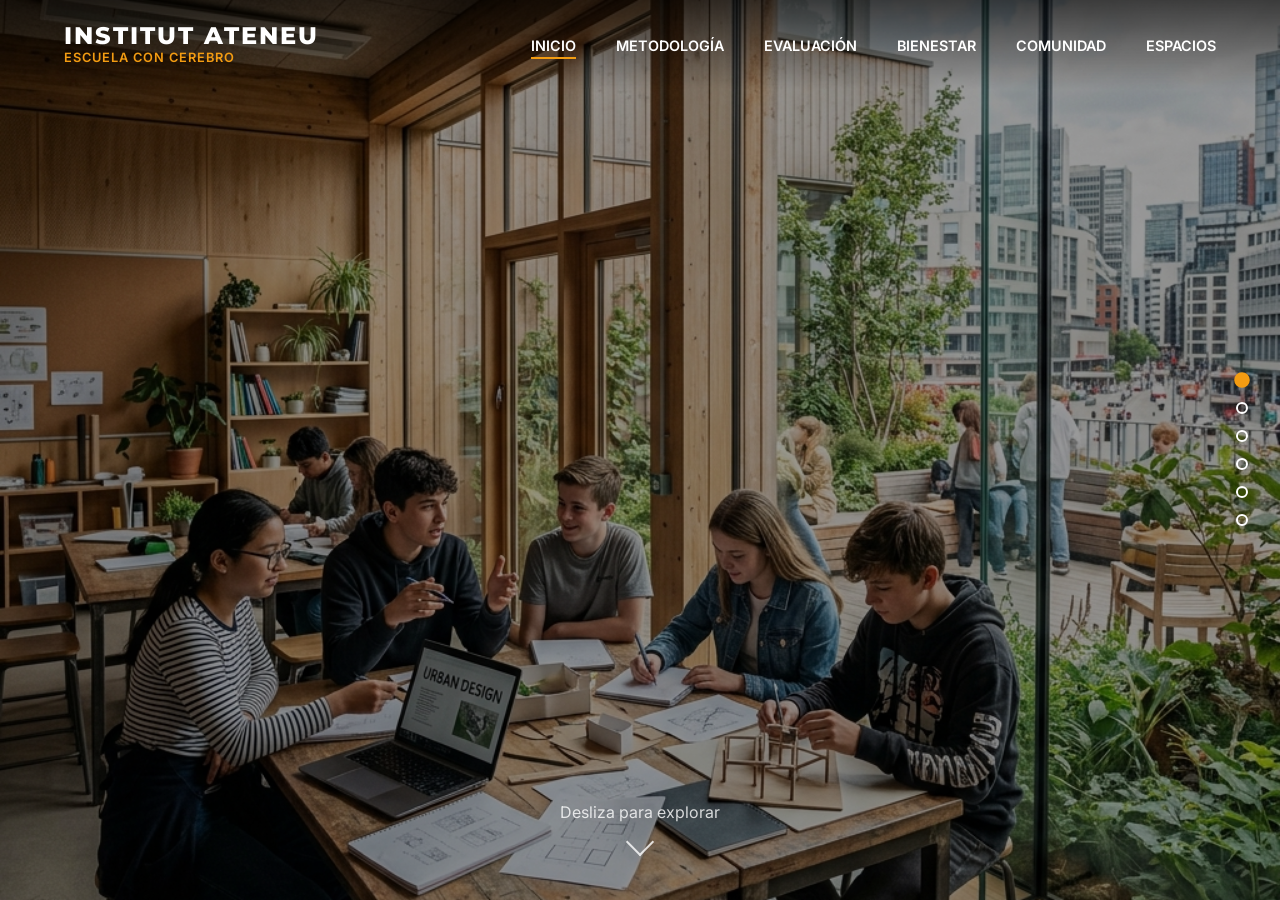
==== index.html @ 2cdfbdc0 "Create Bienestar subpage and link from home" ====
<!DOCTYPE html>
<html lang="es">
<head>
    <meta charset="UTF-8">
    <meta name="viewport" content="width=device-width, initial-scale=1.0">
    <title>Institut Ateneu - Escuela con Cerebro</title>
    <meta name="description" content="Institut Ateneu: Una propuesta de secundaria basada en neuroeducación. Metodología, evaluación, bienestar y comunidad en un entorno urbano innovador.">
    
    <!-- Fonts -->
    <link rel="preconnect" href="https://fonts.googleapis.com">
    <link rel="preconnect" href="https://fonts.gstatic.com" crossorigin>
    <link href="https://fonts.googleapis.com/css2?family=Inter:wght@300;400;600&family=Montserrat:wght@700;800&display=swap" rel="stylesheet">
    
    <link rel="stylesheet" href="style.css?v=1.2">
</head>
<body>
    <header id="main-header">
        <div class="logo">
            <span class="logo-text">INSTITUT ATENEU</span>
            <span class="logo-tagline">Escuela con cerebro</span>
        </div>
        <nav id="desktop-nav">
            <ul>
                <li><a href="#hero" class="active">Inicio</a></li>
                <li><a href="#metodologia">Metodología</a></li>
                <li><a href="#evaluacion">Evaluación</a></li>
                <li><a href="#bienestar">Bienestar</a></li>
                <li><a href="#comunidad">Comunidad</a></li>
                <li><a href="#espacios">Espacios</a></li>
            </ul>
        </nav>
        <button id="menu-toggle" aria-label="Abrir menú">
            <span class="bar"></span>
            <span class="bar"></span>
            <span class="bar"></span>
        </button>
    </header>

    <div id="mobile-menu-overlay">
        <nav>
            <ul>
                <li><a href="#hero">Inicio</a></li>
                <li><a href="#metodologia">Metodología</a></li>
                <li><a href="#evaluacion">Evaluación</a></li>
                <li><a href="#bienestar">Bienestar</a></li>
                <li><a href="#comunidad">Comunidad</a></li>
                <li><a href="#espacios">Espacios</a></li>
            </ul>
        </nav>
    </div>

    <main class="scroll-container">
        <!-- Panel 1: Hero -->
        <section id="hero" class="panel active">
            <video autoplay muted loop playsinline class="background-video" poster="assets/hero.png">
                <source src="assets/hero-video.mp4" type="video/mp4">
                <!-- Fallback if video not supported -->
                <div class="background-image" style="background-image: url('assets/hero.png');"></div>
            </video>
            <div class="hero-overlay"></div>
            <div class="content">
                <h1 class="reveal-text">INSTITUT ATENEU</h1>
                <h2 class="reveal-text-delay">Escuela con cerebro</h2>
                <div class="scroll-indicator">
                    <span>Desliza para explorar</span>
                    <div class="arrow"></div>
                </div>
            </div>
        </section>

        <!-- Panel 2: Metodología -->
        <section id="metodologia" class="panel">
            <div class="background-image" style="background-image: url('assets/metodologia.png');"></div>
            <div class="content-overlay">
                <div class="container">
                    <div class="text-block">
                        <h3>Metodología y currículum</h3>
                        <p>Diseñamos el aprendizaje respetando los procesos neurocognitivos. Fomentamos la curiosidad, el pensamiento crítico y la colaboración en proyectos significativos que conectan con el mundo real.</p>
                        <ul class="features">
                            <li>Aprendizaje Basado en Proyectos (ABP)</li>
                            <li>Atención a la diversidad cognitiva</li>
                            <li>Integración tecnológica con propósito</li>
                        </ul>
                    </div>
                </div>
            </div>
        </section>

        <!-- Panel 3: Evaluación -->
        <section id="evaluacion" class="panel">
            <div class="background-image" style="background-image: url('assets/evaluacion.png');"></div>
            <div class="content-overlay">
                <div class="container">
                    <div class="text-block">
                        <h3>¿Cómo evaluamos?</h3>
                        <p>La evaluación es un proceso de acompañamiento. En lugar de calificar momentos puntuales, valoramos el progreso continuo, la metacognición y el crecimiento personal del alumno.</p>
                        <div class="stat-grid">
                            <div class="stat-item">
                                <span class="stat-title">Feedback Constante</span>
                                <p>Retroalimentación inmediata para mejorar el aprendizaje.</p>
                            </div>
                            <div class="stat-item">
                                <span class="stat-title">Autoevaluación</span>
                                <p>Desarrollamos la capacidad de reflexionar sobre el propio proceso.</p>
                            </div>
                        </div>
                        <a href="evaluacion.html" class="btn-more">Saber más sobre la evaluación</a>
                    </div>
                </div>
            </div>
        </section>

        <!-- Panel 4: Bienestar -->
        <section id="bienestar" class="panel">
            <div class="background-image" style="background-image: url('assets/bienestar.png');"></div>
            <div class="content-overlay">
                <div class="container">
                    <div class="text-block">
                        <h3>Bienestar Emocional</h3>
                        <p>Un cerebro que no se siente seguro no puede aprender. Cuidamos el clima emocional, la salud mental y la pertenencia, creando un refugio de confianza para nuestros adolescentes.</p>
                        <p class="quote">"La emoción es la puerta del aprendizaje."</p>
                        <a href="bienestar.html" class="btn-more">Saber más sobre bienestar</a>
                    </div>
                </div>
            </div>
        </section>

        <!-- Panel 5: Comunidad -->
        <section id="comunidad" class="panel">
            <div class="background-image" style="background-image: url('assets/comunidad.png');"></div>
            <div class="content-overlay">
                <div class="container">
                    <div class="text-block">
                        <h3>Comunidad Educativa</h3>
                        <p>La escuela es un ecosistema. Integramos a las familias, al entorno urbano y a expertos externos para crear una red de apoyo que enriquece la experiencia educativa de cada estudiante.</p>
                        <a href="comunidad.html" class="btn-more">Saber más sobre la comunidad</a>
                    </div>
                </div>
            </div>
        </section>

        <!-- Panel 6: Espacios -->
        <section id="espacios" class="panel">
            <div class="background-image" style="background-image: url('assets/espacios.png');"></div>
            <div class="content-overlay">
                <div class="container">
                    <div class="text-block">
                        <h3>Espacios Neuro-Arquitectónicos</h3>
                        <p>Nuestro centro es el tercer docente. Espacios flexibles, luz natural y diseño biofílico que reducen el estrés y potencian la atención sostenida.</p>
                        <p>Ubicado en el corazón de la ciudad, pero con patios interiores naturalizados que invitan a la calma.</p>
                        <a href="espacios.html" class="btn-more">Saber más sobre nuestros espacios</a>
                    </div>
                </div>
            </div>
        </section>
    </main>

    <div class="side-dots">
        <a href="#hero" class="dot active" data-id="hero"></a>
        <a href="#metodologia" class="dot" data-id="metodologia"></a>
        <a href="#evaluacion" class="dot" data-id="evaluacion"></a>
        <a href="#bienestar" class="dot" data-id="bienestar"></a>
        <a href="#comunidad" class="dot" data-id="comunidad"></a>
        <a href="#espacios" class="dot" data-id="espacios"></a>
    </div>

    <script src="script.js"></script>
</body>
</html>
---- style.css ----
:root {
    --primary-color: #f39c12; /* Warm orange from Sunion/NeuroIA */
    --text-light: #ffffff;
    --text-dark: #1a1a1a;
    --bg-dark-overlay: rgba(0, 0, 0, 0.4);
    --font-main: 'Inter', sans-serif;
    --font-heading: 'Montserrat', sans-serif;
    --transition-slow: 0.8s cubic-bezier(0.4, 0, 0.2, 1);
}

* {
    margin: 0;
    padding: 0;
    box-sizing: border-box;
}

html {
    scroll-behavior: smooth;
}

body {
    font-family: var(--font-main);
    color: var(--text-dark);
    overflow: hidden; /* We handle scrolling via container */
}

/* Header & Nav */
#main-header {
    position: fixed;
    top: 0;
    left: 0;
    width: 100%;
    padding: 1.5rem 4rem;
    display: flex !important;
    flex-direction: row !important;
    justify-content: space-between;
    align-items: center;
    z-index: 9999;
    transition: all 0.4s ease;
    background: linear-gradient(to bottom, rgba(0,0,0,0.6) 0%, rgba(0,0,0,0) 100%);
}

#main-header.scrolled {
    background: rgba(255, 255, 255, 0.9);
    backdrop-filter: blur(10px);
    padding: 1rem 4rem;
}

#main-header.scrolled .logo-text,
#main-header.scrolled #desktop-nav ul li a {
    color: var(--text-dark);
}

.logo {
    display: flex;
    flex-direction: column;
}

.logo-text {
    font-family: var(--font-heading);
    font-weight: 800;
    font-size: 1.5rem;
    letter-spacing: 2px;
    color: var(--text-light);
    transition: color 0.3s ease;
    line-height: 1;
}

.logo-tagline {
    font-size: 0.8rem;
    color: var(--primary-color);
    text-transform: uppercase;
    font-weight: 600;
    letter-spacing: 1px;
    margin-top: 2px;
}

#desktop-nav ul {
    display: flex !important;
    flex-direction: row !important;
    list-style: none;
    gap: 2.5rem;
    margin: 0;
    padding: 0;
}

#desktop-nav ul li a {
    color: var(--text-light);
    text-decoration: none;
    font-weight: 600;
    font-size: 0.9rem;
    text-transform: uppercase;
    transition: color 0.3s ease;
    position: relative;
}

#desktop-nav ul li a::after {
    content: '';
    position: absolute;
    bottom: -5px;
    left: 0;
    width: 0;
    height: 2px;
    background: var(--primary-color);
    transition: width 0.3s ease;
}

#desktop-nav ul li a.active::after,
#desktop-nav ul li a:hover::after {
    width: 100%;
}

/* Scroll Container */
.scroll-container {
    height: 100vh;
    overflow-y: scroll;
    scroll-snap-type: y mandatory;
    scroll-behavior: smooth;
}

.panel {
    position: relative;
    height: 100vh;
    width: 100%;
    scroll-snap-align: start;
    display: flex;
    justify-content: center;
    align-items: center;
    overflow: hidden;
}

.background-image {
    position: absolute;
    top: 0;
    left: 0;
    width: 100%;
    height: 100%;
    background-size: cover;
    background-position: center;
    z-index: -1;
    transform: scale(1.1);
    transition: transform 1.5s ease;
}

.panel.active .background-image {
    transform: scale(1);
}

/* Hero Section */
.background-video {
    position: absolute;
    top: 0;
    left: 0;
    width: 100%;
    height: 100%;
    object-fit: cover;
    z-index: -2;
}

.hero-overlay {
    position: absolute;
    top: 0;
    left: 0;
    width: 100%;
    height: 100%;
    background: rgba(0, 0, 0, 0.4);
    z-index: -1;
}

#hero .content {
    text-align: center;
    color: var(--text-light);
    z-index: 1;
}

#hero h1 {
    font-family: var(--font-heading);
    font-size: 5rem;
    font-weight: 800;
    margin-bottom: 0.5rem;
    opacity: 0;
    transform: translateY(30px);
}

#hero h2 {
    font-size: 2rem;
    font-weight: 300;
    opacity: 0;
    transform: translateY(30px);
    color: var(--primary-color);
}

.panel.active #hero h1,
.panel.active #hero h2 {
    opacity: 1;
    transform: translateY(0);
    transition: all var(--transition-slow);
}

#hero h2 {
    transition-delay: 0.3s !important;
}

/* Content Panels */
.content-overlay {
    width: 100%;
    height: 100%;
    background: linear-gradient(to right, rgba(0,0,0,0.7) 0%, rgba(0,0,0,0.2) 100%);
    display: flex;
    align-items: center;
    padding: 0 10%;
    color: var(--text-light);
}

.text-block {
    max-width: 600px;
    opacity: 0;
    transform: translateX(-50px);
    transition: all var(--transition-slow);
}

.panel.active .text-block {
    opacity: 1;
    transform: translateX(0);
    transition-delay: 0.2s;
}

h3 {
    font-family: var(--font-heading);
    font-size: 3rem;
    margin-bottom: 1.5rem;
    color: var(--primary-color);
}

p {
    font-size: 1.2rem;
    line-height: 1.6;
    margin-bottom: 2rem;
    font-weight: 300;
}

.features {
    list-style: none;
}

.features li {
    font-size: 1.1rem;
    margin-bottom: 1rem;
    display: flex;
    align-items: center;
}

.features li::before {
    content: '→';
    color: var(--primary-color);
    margin-right: 15px;
    font-weight: bold;
}

.stat-grid {
    display: grid;
    grid-template-columns: 1fr 1fr;
    gap: 2rem;
}

.stat-item .stat-title {
    display: block;
    font-weight: 600;
    font-size: 1.1rem;
    color: var(--primary-color);
    margin-bottom: 0.5rem;
}

.quote {
    font-style: italic;
    font-size: 1.5rem;
    border-left: 5px solid var(--primary-color);
    padding-left: 20px;
}

.btn-more {
    display: inline-block;
    padding: 12px 30px;
    background-color: var(--primary-color);
    color: white;
    text-decoration: none;
    border-radius: 50px;
    font-weight: 600;
    margin-top: 1rem;
    transition: all 0.3s ease;
    border: 2px solid var(--primary-color);
}

.btn-more:hover {
    background-color: transparent;
    color: var(--primary-color);
}

/* Side Dots */
.side-dots {
    position: fixed;
    right: 2rem;
    top: 50%;
    transform: translateY(-50%);
    display: flex;
    flex-direction: column;
    gap: 1rem;
    z-index: 1000;
}

.dot {
    width: 12px;
    height: 12px;
    border: 2px solid var(--text-light);
    border-radius: 50%;
    transition: all 0.3s ease;
}

.dot.active {
    background: var(--primary-color);
    border-color: var(--primary-color);
    transform: scale(1.3);
}

/* Mobile Menu Toggle */
#menu-toggle {
    display: none;
    background: none;
    border: none;
    cursor: pointer;
    flex-direction: column;
    gap: 5px;
}

.bar {
    width: 30px;
    height: 3px;
    background: var(--text-light);
    transition: all 0.3s ease;
}

/* Scroll Indicator */
.scroll-indicator {
    position: absolute;
    bottom: 3rem;
    left: 50%;
    transform: translateX(-50%);
    display: flex;
    flex-direction: column;
    align-items: center;
    color: var(--text-light);
    opacity: 0.8;
}

.arrow {
    width: 20px;
    height: 20px;
    border-right: 2px solid white;
    border-bottom: 2px solid white;
    transform: rotate(45deg);
    margin-top: 10px;
    animation: bounce 2s infinite;
}

@keyframes bounce {
    0%, 20%, 50%, 80%, 100% {transform: translateY(0) rotate(45deg);}
    40% {transform: translateY(-10px) rotate(45deg);}
    60% {transform: translateY(-5px) rotate(45deg);}
}

/* Responsiveness */
@media (max-width: 768px) {
    #main-header {
        padding: 1rem 1.5rem;
    }

    #desktop-nav {
        display: none;
    }
    
    #menu-toggle {
        display: flex;
        z-index: 10001;
    }
    
    #hero h1 {
        font-size: 2.5rem;
    }
    
    #hero h2 {
        font-size: 1.2rem;
    }
    
    h3 {
        font-size: 1.8rem;
    }

    p {
        font-size: 1rem;
        line-height: 1.5;
    }
    
    .content-overlay {
        padding: 0 8%;
        background: rgba(0, 0, 0, 0.6); /* Darker on mobile for readability */
    }
    
    .stat-grid {
        grid-template-columns: 1fr;
        gap: 1rem;
    }

    .side-dots {
        display: none; /* Hide dots on mobile for cleaner look */
    }

    .scroll-indicator {
        bottom: 1.5rem;
    }
}

/* Mobile Menu Overlay Styles */
#mobile-menu-overlay {
    position: fixed;
    top: 0;
    left: 0;
    width: 100%;
    height: 100%;
    background: var(--text-dark);
    z-index: 10000;
    display: flex;
    justify-content: center;
    align-items: center;
    transform: translateX(100%);
    transition: transform 0.5s cubic-bezier(0.4, 0, 0.2, 1);
}

#mobile-menu-overlay.active {
    transform: translateX(0);
}

#mobile-menu-overlay nav ul {
    list-style: none;
    text-align: center;
}

#mobile-menu-overlay nav ul li {
    margin-bottom: 2rem;
}

#mobile-menu-overlay nav ul li a {
    color: var(--text-light);
    text-decoration: none;
    font-family: var(--font-heading);
    font-size: 2rem;
    font-weight: 700;
    text-transform: uppercase;
    transition: color 0.3s ease;
}

#mobile-menu-overlay nav ul li a:hover {
    color: var(--primary-color);
}

/* Menu Toggle Animation */
#menu-toggle.active .bar:nth-child(1) {
    transform: translateY(8px) rotate(45deg);
}

#menu-toggle.active .bar:nth-child(2) {
    opacity: 0;
}

#menu-toggle.active .bar:nth-child(3) {
    transform: translateY(-8px) rotate(-45deg);
}
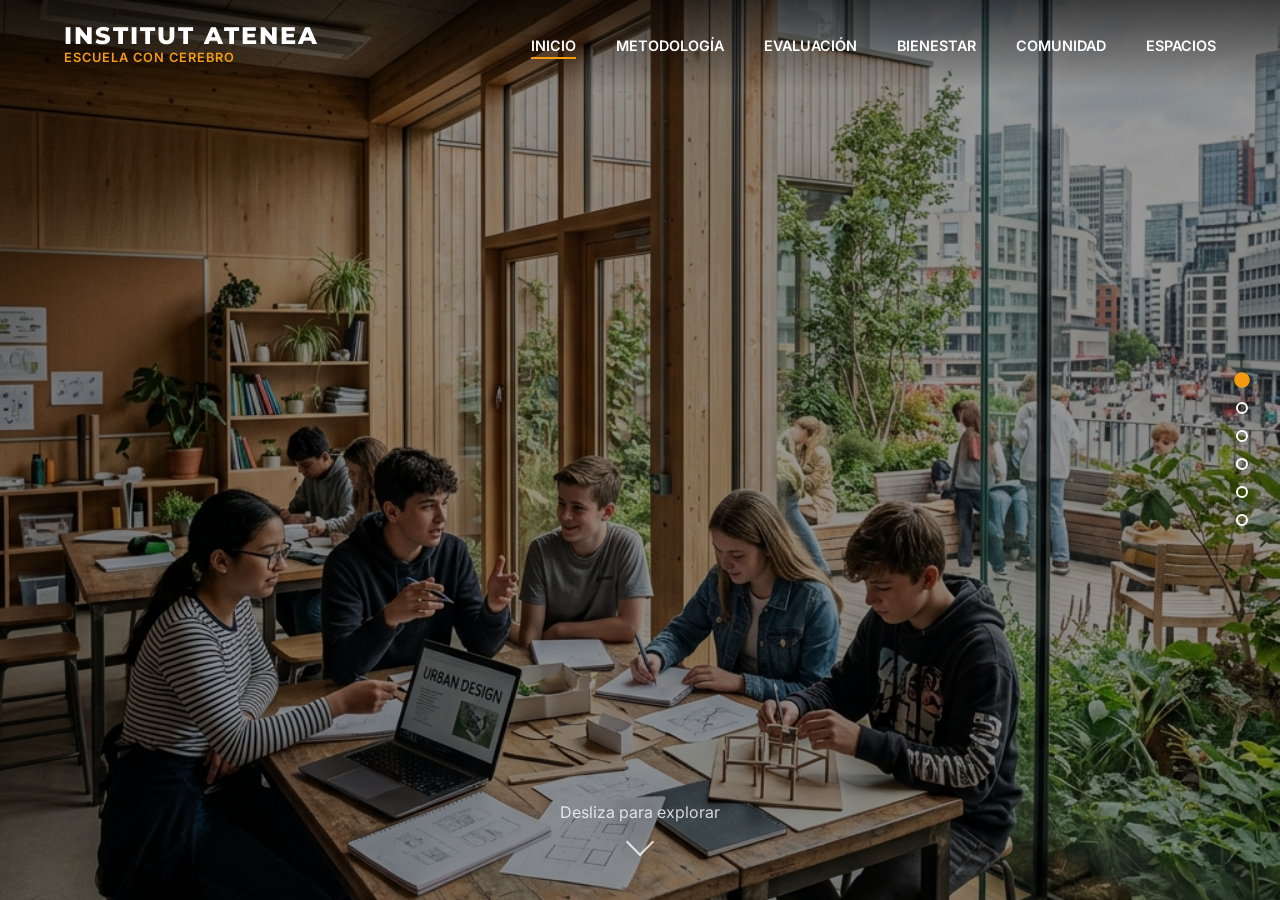
==== commit e3b18c46: "Rename school from Ateneu to Atenea across all pages" ====
--- a/index.html
+++ b/index.html
@@ -3,8 +3,8 @@
 <head>
     <meta charset="UTF-8">
     <meta name="viewport" content="width=device-width, initial-scale=1.0">
-    <title>Institut Ateneu - Escuela con Cerebro</title>
-    <meta name="description" content="Institut Ateneu: Una propuesta de secundaria basada en neuroeducación. Metodología, evaluación, bienestar y comunidad en un entorno urbano innovador.">
+    <title>Institut Atenea - Escuela con Cerebro</title>
+    <meta name="description" content="Institut Atenea: Una propuesta de secundaria basada en neuroeducación. Metodología, evaluación, bienestar y comunidad en un entorno urbano innovador.">
     
     <!-- Fonts -->
     <link rel="preconnect" href="https://fonts.googleapis.com">
@@ -16,7 +16,7 @@
 <body>
     <header id="main-header">
         <div class="logo">
-            <span class="logo-text">INSTITUT ATENEU</span>
+            <span class="logo-text">INSTITUT ATENEA</span>
             <span class="logo-tagline">Escuela con cerebro</span>
         </div>
         <nav id="desktop-nav">
@@ -59,7 +59,7 @@
             </video>
             <div class="hero-overlay"></div>
             <div class="content">
-                <h1 class="reveal-text">INSTITUT ATENEU</h1>
+                <h1 class="reveal-text">INSTITUT ATENEA</h1>
                 <h2 class="reveal-text-delay">Escuela con cerebro</h2>
                 <div class="scroll-indicator">
                     <span>Desliza para explorar</span>
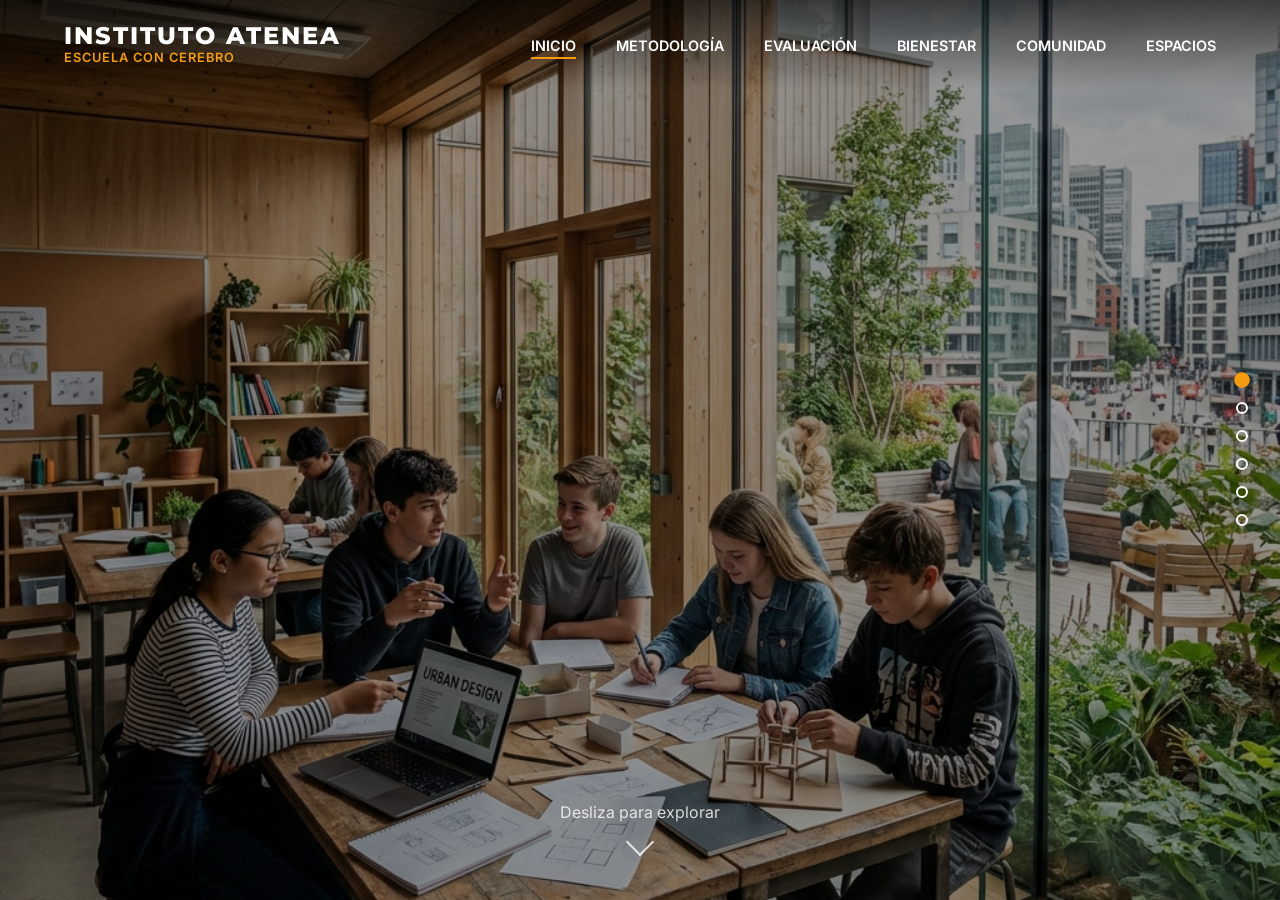
==== commit a16a036c: "Rename Institut to Instituto globally across all files and titles" ====
--- a/index.html
+++ b/index.html
@@ -3,8 +3,8 @@
 <head>
     <meta charset="UTF-8">
     <meta name="viewport" content="width=device-width, initial-scale=1.0">
-    <title>Institut Atenea - Escuela con Cerebro</title>
-    <meta name="description" content="Institut Atenea: Una propuesta de secundaria basada en neuroeducación. Metodología, evaluación, bienestar y comunidad en un entorno urbano innovador.">
+    <title>Instituto Atenea - Escuela con Cerebro</title>
+    <meta name="description" content="Instituto Atenea: Una propuesta de secundaria basada en neuroeducación. Metodología, evaluación, bienestar y comunidad en un entorno urbano innovador.">
     
     <!-- Fonts -->
     <link rel="preconnect" href="https://fonts.googleapis.com">
@@ -16,7 +16,7 @@
 <body>
     <header id="main-header">
         <div class="logo">
-            <span class="logo-text">INSTITUT ATENEA</span>
+            <span class="logo-text">INSTITUTO ATENEA</span>
             <span class="logo-tagline">Escuela con cerebro</span>
         </div>
         <nav id="desktop-nav">
@@ -59,7 +59,7 @@
             </video>
             <div class="hero-overlay"></div>
             <div class="content">
-                <h1 class="reveal-text">INSTITUT ATENEA</h1>
+                <h1 class="reveal-text">INSTITUTO ATENEA</h1>
                 <h2 class="reveal-text-delay">Escuela con cerebro</h2>
                 <div class="scroll-indicator">
                     <span>Desliza para explorar</span>
@@ -75,12 +75,13 @@
                 <div class="container">
                     <div class="text-block">
                         <h3>Metodología y currículum</h3>
-                        <p>Diseñamos el aprendizaje respetando los procesos neurocognitivos. Fomentamos la curiosidad, el pensamiento crítico y la colaboración en proyectos significativos que conectan con el mundo real.</p>
+                        <p>Concebimos el aprendizaje como un proceso integral y dinámico inspirado en la neuroeducación. Organizamos nuestro currículum a través de cinco pilares interconectados guiados por la metacognición.</p>
                         <ul class="features">
-                            <li>Aprendizaje Basado en Proyectos (ABP)</li>
-                            <li>Atención a la diversidad cognitiva</li>
-                            <li>Integración tecnológica con propósito</li>
+                            <li>Aprender a SER y ESTAR</li>
+                            <li>Aprender a EXPLORAR y CO-CREAR</li>
+                            <li>Aprender a TRANSFORMAR</li>
                         </ul>
+                        <a href="metodologia.html" class="btn-more">Saber más sobre metodología</a>
                     </div>
                 </div>
             </div>
--- a/style.css
+++ b/style.css
@@ -296,6 +296,79 @@
     color: var(--primary-color);
 }
 
+/* Schedule Table Premium Styles */
+.schedule-wrapper {
+    margin: 50px 0;
+    overflow-x: auto;
+    border-radius: 8px;
+    box-shadow: 0 10px 30px rgba(0,0,0,0.08);
+}
+
+.schedule-table {
+    width: 100%;
+    border-collapse: collapse;
+    background: white;
+    text-align: left;
+    font-size: 0.95rem;
+}
+
+.schedule-table th,
+.schedule-table td {
+    padding: 16px 20px;
+    border: 1px solid #eaeaea;
+    vertical-align: middle;
+}
+
+.schedule-table thead th {
+    background-color: #3b6b74; /* Elegant teal */
+    color: white;
+    font-family: var(--font-heading);
+    font-weight: 700;
+    text-align: center;
+    text-transform: uppercase;
+    font-size: 0.9rem;
+    letter-spacing: 0.5px;
+}
+
+.schedule-table tbody th {
+    background-color: #fcebc9; /* Soft warm tone for time slots */
+    color: #2c3e50;
+    font-family: var(--font-heading);
+    font-weight: 700;
+    text-align: center;
+    width: 15%;
+}
+
+.schedule-table td {
+    color: #444;
+    line-height: 1.5;
+}
+
+.schedule-table td.center {
+    text-align: center;
+}
+
+.schedule-table tr.break-row td {
+    background-color: #f9f9f9;
+    font-weight: 600;
+    text-align: center;
+    color: #666;
+    letter-spacing: 1px;
+    text-transform: uppercase;
+    font-size: 0.85rem;
+}
+
+.schedule-note {
+    font-size: 0.85rem;
+    color: #777;
+    line-height: 1.6;
+    margin-top: 15px;
+    background: #fdfdfd;
+    padding: 15px 20px;
+    border-left: 3px solid #3b6b74;
+    border-radius: 4px;
+}
+
 /* Side Dots */
 .side-dots {
     position: fixed;
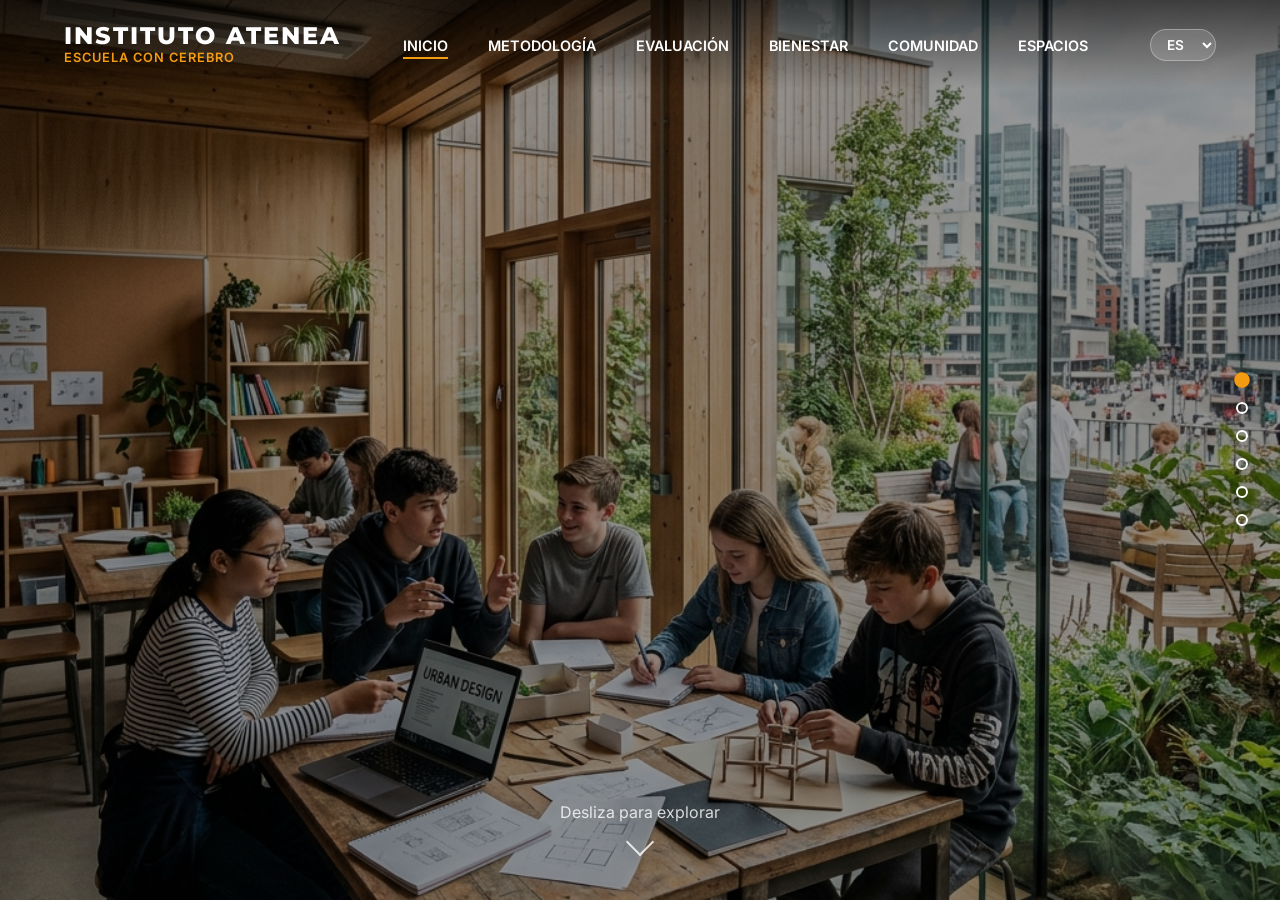
==== commit c8117b70: "feat(i18n): completa soporte multilingüe ES/CA transversal en todas las páginas web y persiste prefe" ====
--- a/index.html
+++ b/index.html
@@ -17,18 +17,24 @@
     <header id="main-header">
         <div class="logo">
             <span class="logo-text">INSTITUTO ATENEA</span>
-            <span class="logo-tagline">Escuela con cerebro</span>
+            <span class="logo-tagline" data-i18n="tagline">Escuela con cerebro</span>
         </div>
         <nav id="desktop-nav">
             <ul>
-                <li><a href="#hero" class="active">Inicio</a></li>
-                <li><a href="#metodologia">Metodología</a></li>
-                <li><a href="#evaluacion">Evaluación</a></li>
-                <li><a href="#bienestar">Bienestar</a></li>
-                <li><a href="#comunidad">Comunidad</a></li>
-                <li><a href="#espacios">Espacios</a></li>
+                <li><a href="#hero" class="active" data-i18n="nav_home">Inicio</a></li>
+                <li><a href="#metodologia" data-i18n="nav_metodologia">Metodología</a></li>
+                <li><a href="#evaluacion" data-i18n="nav_evaluacion">Evaluación</a></li>
+                <li><a href="#bienestar" data-i18n="nav_bienestar">Bienestar</a></li>
+                <li><a href="#comunidad" data-i18n="nav_comunidad">Comunidad</a></li>
+                <li><a href="#espacios" data-i18n="nav_espacios">Espacios</a></li>
             </ul>
         </nav>
+        <div class="lang-selector">
+            <select id="lang-select" aria-label="Seleccionar idioma">
+                <option value="es">ES</option>
+                <option value="ca">CA</option>
+            </select>
+        </div>
         <button id="menu-toggle" aria-label="Abrir menú">
             <span class="bar"></span>
             <span class="bar"></span>
@@ -39,12 +45,12 @@
     <div id="mobile-menu-overlay">
         <nav>
             <ul>
-                <li><a href="#hero">Inicio</a></li>
-                <li><a href="#metodologia">Metodología</a></li>
-                <li><a href="#evaluacion">Evaluación</a></li>
-                <li><a href="#bienestar">Bienestar</a></li>
-                <li><a href="#comunidad">Comunidad</a></li>
-                <li><a href="#espacios">Espacios</a></li>
+                <li><a href="#hero" data-i18n="nav_home">Inicio</a></li>
+                <li><a href="#metodologia" data-i18n="nav_metodologia">Metodología</a></li>
+                <li><a href="#evaluacion" data-i18n="nav_evaluacion">Evaluación</a></li>
+                <li><a href="#bienestar" data-i18n="nav_bienestar">Bienestar</a></li>
+                <li><a href="#comunidad" data-i18n="nav_comunidad">Comunidad</a></li>
+                <li><a href="#espacios" data-i18n="nav_espacios">Espacios</a></li>
             </ul>
         </nav>
     </div>
@@ -60,9 +66,9 @@
             <div class="hero-overlay"></div>
             <div class="content">
                 <h1 class="reveal-text">INSTITUTO ATENEA</h1>
-                <h2 class="reveal-text-delay">Escuela con cerebro</h2>
+                <h2 class="reveal-text-delay" data-i18n="hero_subtitle">Escuela con cerebro</h2>
                 <div class="scroll-indicator">
-                    <span>Desliza para explorar</span>
+                    <span data-i18n="hero_scroll">Desliza para explorar</span>
                     <div class="arrow"></div>
                 </div>
             </div>
@@ -74,14 +80,14 @@
             <div class="content-overlay">
                 <div class="container">
                     <div class="text-block">
-                        <h3>Metodología y currículum</h3>
-                        <p>Concebimos el aprendizaje como un proceso integral y dinámico inspirado en la neuroeducación. Organizamos nuestro currículum a través de cinco pilares interconectados guiados por la metacognición.</p>
+                        <h3 data-i18n="metodologia_title">Metodología y currículum</h3>
+                        <p data-i18n="metodologia_desc">Concebimos el aprendizaje como un proceso integral y dinámico inspirado en la neuroeducación. Organizamos nuestro currículum a través de cinco pilares interconectados guiados por la metacognición.</p>
                         <ul class="features">
-                            <li>Aprender a SER y ESTAR</li>
-                            <li>Aprender a EXPLORAR y CO-CREAR</li>
-                            <li>Aprender a TRANSFORMAR</li>
+                            <li data-i18n="metodologia_feat1">Aprender a SER y ESTAR</li>
+                            <li data-i18n="metodologia_feat2">Aprender a EXPLORAR y CO-CREAR</li>
+                            <li data-i18n="metodologia_feat3">Aprender a TRANSFORMAR</li>
                         </ul>
-                        <a href="metodologia.html" class="btn-more">Saber más sobre metodología</a>
+                        <a href="metodologia.html" class="btn-more" data-i18n="metodologia_btn">Saber más sobre metodología</a>
                     </div>
                 </div>
             </div>
@@ -93,19 +99,19 @@
             <div class="content-overlay">
                 <div class="container">
                     <div class="text-block">
-                        <h3>¿Cómo evaluamos?</h3>
-                        <p>La evaluación es un proceso de acompañamiento. En lugar de calificar momentos puntuales, valoramos el progreso continuo, la metacognición y el crecimiento personal del alumno.</p>
+                        <h3 data-i18n="evaluacion_title">¿Cómo evaluamos?</h3>
+                        <p data-i18n="evaluacion_desc">La evaluación es un proceso de acompañamiento. En lugar de calificar momentos puntuales, valoramos el progreso continuo, la metacognición y el crecimiento personal del alumno.</p>
                         <div class="stat-grid">
                             <div class="stat-item">
-                                <span class="stat-title">Feedback Constante</span>
-                                <p>Retroalimentación inmediata para mejorar el aprendizaje.</p>
+                                <span class="stat-title" data-i18n="evaluacion_stat1_title">Feedback Constante</span>
+                                <p data-i18n="evaluacion_stat1_desc">Retroalimentación inmediata para mejorar el aprendizaje.</p>
                             </div>
                             <div class="stat-item">
-                                <span class="stat-title">Autoevaluación</span>
-                                <p>Desarrollamos la capacidad de reflexionar sobre el propio proceso.</p>
+                                <span class="stat-title" data-i18n="evaluacion_stat2_title">Autoevaluación</span>
+                                <p data-i18n="evaluacion_stat2_desc">Desarrollamos la capacidad de reflexionar sobre el propio proceso.</p>
                             </div>
                         </div>
-                        <a href="evaluacion.html" class="btn-more">Saber más sobre la evaluación</a>
+                        <a href="evaluacion.html" class="btn-more" data-i18n="evaluacion_btn">Saber más sobre la evaluación</a>
                     </div>
                 </div>
             </div>
@@ -117,10 +123,10 @@
             <div class="content-overlay">
                 <div class="container">
                     <div class="text-block">
-                        <h3>Bienestar Emocional</h3>
-                        <p>Un cerebro que no se siente seguro no puede aprender. Cuidamos el clima emocional, la salud mental y la pertenencia, creando un refugio de confianza para nuestros adolescentes.</p>
-                        <p class="quote">"La emoción es la puerta del aprendizaje."</p>
-                        <a href="bienestar.html" class="btn-more">Saber más sobre bienestar</a>
+                        <h3 data-i18n="bienestar_title">Bienestar Emocional</h3>
+                        <p data-i18n="bienestar_desc">Un cerebro que no se siente seguro no puede aprender. Cuidamos el clima emocional, la salud mental y la pertenencia, creando un refugio de confianza para nuestros adolescentes.</p>
+                        <p class="quote" data-i18n="bienestar_quote">"La emoción es la puerta del aprendizaje."</p>
+                        <a href="bienestar.html" class="btn-more" data-i18n="bienestar_btn">Saber más sobre bienestar</a>
                     </div>
                 </div>
             </div>
@@ -132,9 +138,9 @@
             <div class="content-overlay">
                 <div class="container">
                     <div class="text-block">
-                        <h3>Comunidad Educativa</h3>
-                        <p>La escuela es un ecosistema. Integramos a las familias, al entorno urbano y a expertos externos para crear una red de apoyo que enriquece la experiencia educativa de cada estudiante.</p>
-                        <a href="comunidad.html" class="btn-more">Saber más sobre la comunidad</a>
+                        <h3 data-i18n="comunidad_title">Comunidad Educativa</h3>
+                        <p data-i18n="comunidad_desc">La escuela es un ecosistema. Integramos a las familias, al entorno urbano y a expertos externos para crear una red de apoyo que enriquece la experiencia educativa de cada estudiante.</p>
+                        <a href="comunidad.html" class="btn-more" data-i18n="comunidad_btn">Saber más sobre la comunidad</a>
                     </div>
                 </div>
             </div>
@@ -146,10 +152,10 @@
             <div class="content-overlay">
                 <div class="container">
                     <div class="text-block">
-                        <h3>Espacios Neuro-Arquitectónicos</h3>
-                        <p>Nuestro centro es el tercer docente. Espacios flexibles, luz natural y diseño biofílico que reducen el estrés y potencian la atención sostenida.</p>
-                        <p>Ubicado en el corazón de la ciudad, pero con patios interiores naturalizados que invitan a la calma.</p>
-                        <a href="espacios.html" class="btn-more">Saber más sobre nuestros espacios</a>
+                        <h3 data-i18n="espacios_title">Espacios Neuro-Arquitectónicos</h3>
+                        <p data-i18n="espacios_desc1">Nuestro centro es el tercer docente. Espacios flexibles, luz natural y diseño biofílico que reducen el estrés y potencian la atención sostenida.</p>
+                        <p data-i18n="espacios_desc2">Ubicado en el corazón de la ciudad, pero con patios interiores naturalizados que invitan a la calma.</p>
+                        <a href="espacios.html" class="btn-more" data-i18n="espacios_btn">Saber más sobre nuestros espacios</a>
                     </div>
                 </div>
             </div>
@@ -165,6 +171,7 @@
         <a href="#espacios" class="dot" data-id="espacios"></a>
     </div>
 
+    <script src="translations.js"></script>
     <script src="script.js"></script>
 </body>
 </html>
--- a/style.css
+++ b/style.css
@@ -108,6 +108,43 @@
 #desktop-nav ul li a.active::after,
 #desktop-nav ul li a:hover::after {
     width: 100%;
+}
+
+/* Language Selector */
+.lang-selector {
+    display: flex;
+    align-items: center;
+}
+
+.lang-selector select {
+    background: rgba(255, 255, 255, 0.15);
+    color: var(--text-light);
+    border: 1px solid rgba(255, 255, 255, 0.3);
+    padding: 6px 12px;
+    border-radius: 20px;
+    font-family: var(--font-main);
+    font-weight: 600;
+    font-size: 0.85rem;
+    cursor: pointer;
+    outline: none;
+    transition: all 0.3s ease;
+    backdrop-filter: blur(5px);
+}
+
+.lang-selector select option {
+    background: #222;
+    color: white;
+}
+
+#main-header.scrolled .lang-selector select {
+    background: rgba(0, 0, 0, 0.05);
+    color: var(--text-dark);
+    border-color: rgba(0, 0, 0, 0.15);
+}
+
+#main-header.scrolled .lang-selector select option {
+    background: white;
+    color: var(--text-dark);
 }
 
 /* Scroll Container */
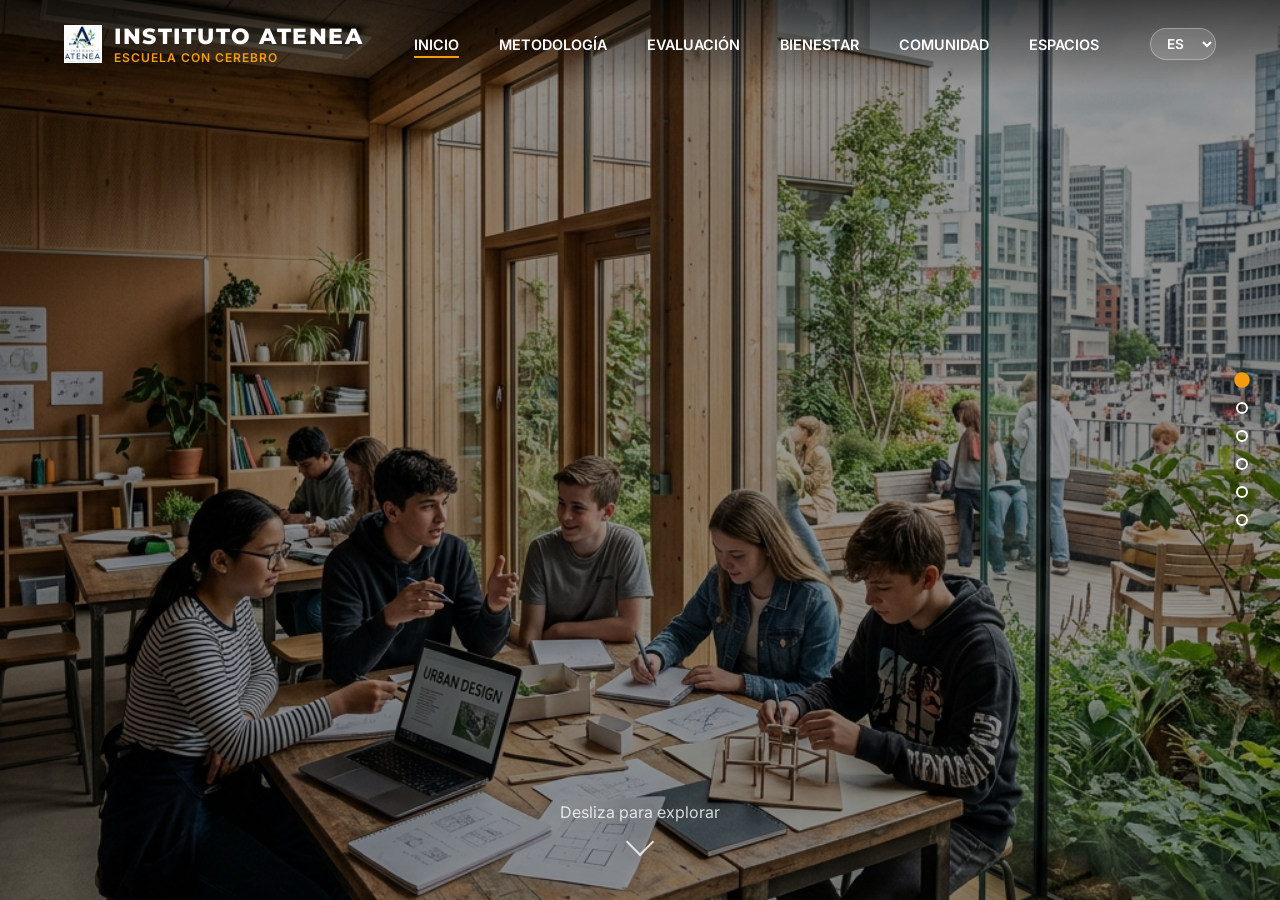
==== commit ade65a51: "feat(ui): integra icono oficial del logotipo en la cabecera junto a la marca denominativa con escala" ====
--- a/index.html
+++ b/index.html
@@ -16,8 +16,11 @@
 <body>
     <header id="main-header">
         <div class="logo">
-            <span class="logo-text">INSTITUTO ATENEA</span>
-            <span class="logo-tagline" data-i18n="tagline">Escuela con cerebro</span>
+            <img src="assets/logo_atenea.png" alt="Logo Instituto Atenea">
+            <div class="logo-text-wrapper">
+                <span class="logo-text" data-i18n="logo_name">INSTITUTO ATENEA</span>
+                <span class="logo-tagline" data-i18n="tagline">Escuela con cerebro</span>
+            </div>
         </div>
         <nav id="desktop-nav">
             <ul>
--- a/style.css
+++ b/style.css
@@ -53,26 +53,44 @@
 
 .logo {
     display: flex;
+    align-items: center;
+    gap: 12px;
+}
+
+.logo img {
+    height: 38px;
+    width: auto;
+    object-fit: contain;
+    transition: transform 0.3s ease;
+}
+
+.logo:hover img {
+    transform: scale(1.05);
+}
+
+.logo-text-wrapper {
+    display: flex;
     flex-direction: column;
+    justify-content: center;
 }
 
 .logo-text {
     font-family: var(--font-heading);
     font-weight: 800;
-    font-size: 1.5rem;
-    letter-spacing: 2px;
+    font-size: 1.4rem;
+    letter-spacing: 1.5px;
     color: var(--text-light);
     transition: color 0.3s ease;
-    line-height: 1;
+    line-height: 1.1;
 }
 
 .logo-tagline {
-    font-size: 0.8rem;
+    font-size: 0.75rem;
     color: var(--primary-color);
     text-transform: uppercase;
     font-weight: 600;
     letter-spacing: 1px;
-    margin-top: 2px;
+    margin-top: 1px;
 }
 
 #desktop-nav ul {
